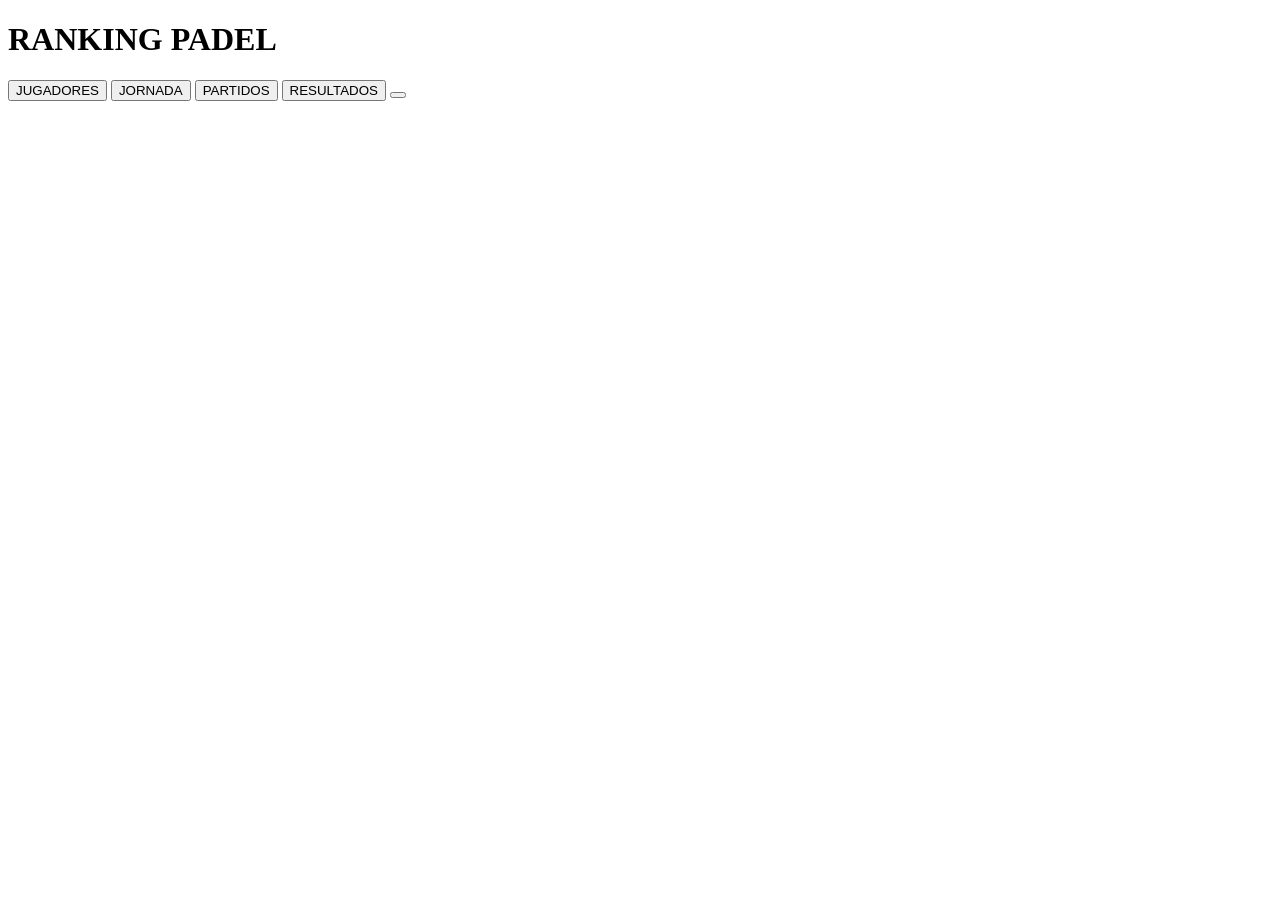
==== index.html @ 6f20046c "Update and rename INDEX.HTML to index.html" ====
<!DOCTYPE html>
<html lang="es">
<head>
    <meta charset="UTF-8">
    <title>Ranking Padel</title>
    <link rel="stylesheet" href="style.css">
</head>
<body>

<h1>RANKING PADEL</h1>

<div class="tabs">
    <button class="tab-btn active" data-tab="jugadores">JUGADORES</button>
    <button class="tab-btn" data-tab="jornada">JORNADA</button>
    <button class="tab-btn" data-tab="partidos">PARTIDOS</button>
    <button class="tab-btn" data-tab="resultados">RESULTADOS</button>
    <button class="tab-btn" data-tab="clasificacion">
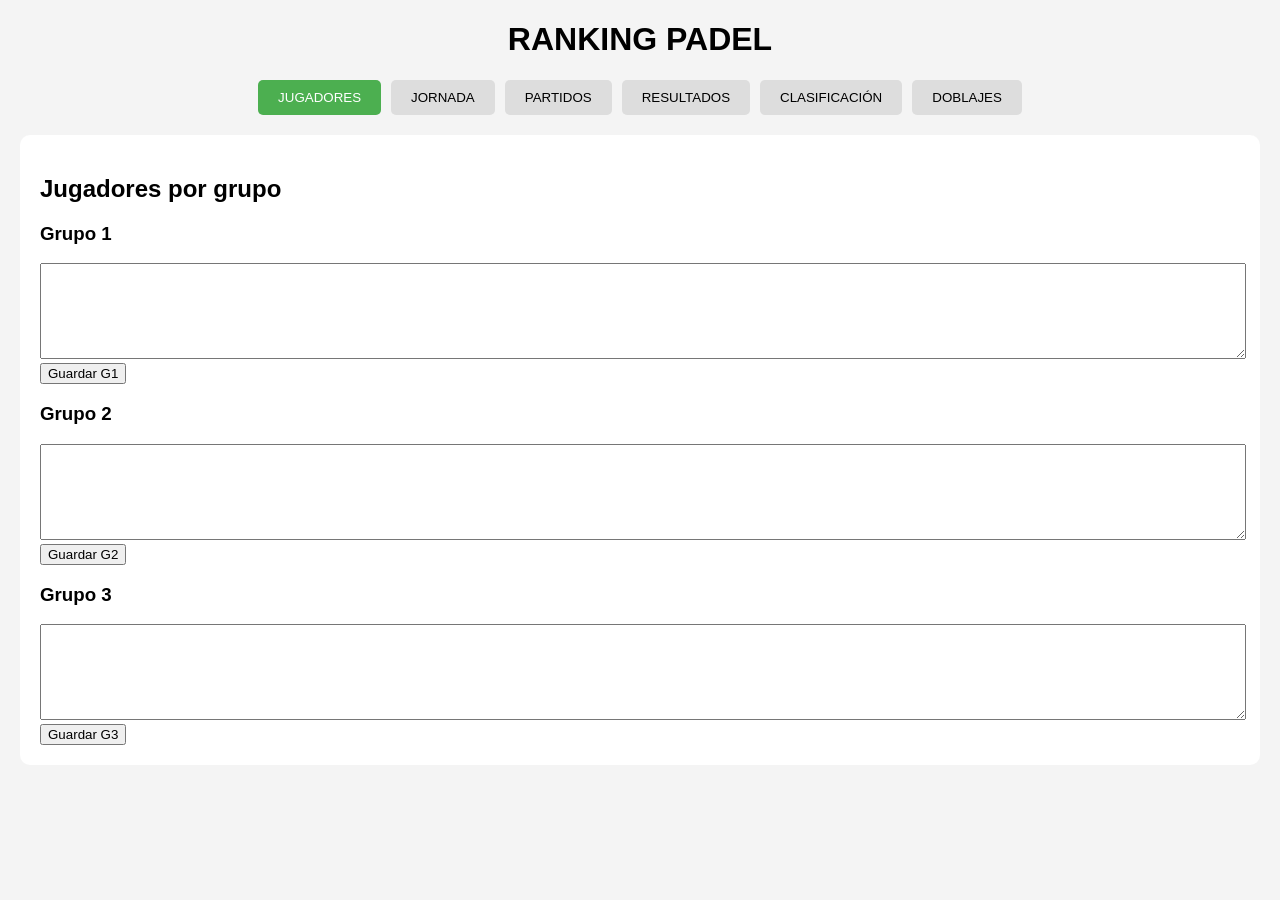
==== commit a3cb1958: "Update index.html" ====
--- a/index.html
+++ b/index.html
@@ -14,4 +14,44 @@
     <button class="tab-btn" data-tab="jornada">JORNADA</button>
     <button class="tab-btn" data-tab="partidos">PARTIDOS</button>
     <button class="tab-btn" data-tab="resultados">RESULTADOS</button>
-    <button class="tab-btn" data-tab="clasificacion">
+    <button class="tab-btn" data-tab="clasificacion">CLASIFICACIÓN</button>
+    <button class="tab-btn" data-tab="doblajes">DOBLAJES</button>
+</div>
+
+<!-- JUGADORES -->
+<div id="jugadores" class="tab active">
+    <h2>Jugadores por grupo</h2>
+
+    <h3>Grupo 1</h3>
+    <textarea id="jugadores-g1" rows="6"></textarea>
+    <button onclick="guardarJugadores('g1')">Guardar G1</button>
+
+    <h3>Grupo 2</h3>
+    <textarea id="jugadores-g2" rows="6"></textarea>
+    <button onclick="guardarJugadores('g2')">Guardar G2</button>
+
+    <h3>Grupo 3</h3>
+    <textarea id="jugadores-g3" rows="6"></textarea>
+    <button onclick="guardarJugadores('g3')">Guardar G3</button>
+</div>
+
+<!-- JORNADA -->
+<div id="jornada" class="tab">
+    <h2>Seleccionar jugadores para la jornada</h2>
+
+    <label>Fecha de la jornada:</label>
+    <input type="date" id="fecha-jornada">
+
+    <h3>Grupo 1</h3>
+    <div id="jornada-g1-list"></div>
+
+    <h3>Grupo 2</h3>
+    <div id="jornada-g2-list"></div>
+
+    <h3>Grupo 3</h3>
+    <div id="jornada-g3-list"></div>
+
+    <h3>Condiciones especiales</h3>
+    <textarea id="prompt-condiciones" rows="4"></textarea>
+
+    <button onclick="generarPartidos()">
--- a/style.css
+++ b/style.css
@@ -0,0 +1,66 @@
+body {
+    font-family: Arial, sans-serif;
+    margin: 20px;
+    background: #f4f4f4;
+}
+
+h1 {
+    text-align: center;
+}
+
+.tabs {
+    display: flex;
+    justify-content: center;
+    margin-bottom: 20px;
+}
+
+.tab-btn {
+    padding: 10px 20px;
+    margin: 0 5px;
+    cursor: pointer;
+    background: #ddd;
+    border: none;
+    border-radius: 5px;
+}
+
+.tab-btn.active {
+    background: #4CAF50;
+    color: white;
+}
+
+.tab {
+    display: none;
+    background: white;
+    padding: 20px;
+    border-radius: 10px;
+}
+
+.tab.active {
+    display: block;
+}
+
+textarea {
+    width: 100%;
+}
+
+table {
+    width: 100%;
+    border-collapse: collapse;
+    margin-top: 10px;
+}
+
+table, th, td {
+    border: 1px solid #aaa;
+}
+
+th, td {
+    padding: 5px;
+    text-align: center;
+}
+
+.group-block {
+    background: #e9e9e9;
+    padding: 10px;
+    margin-bottom: 10px;
+    border-radius: 8px;
+}
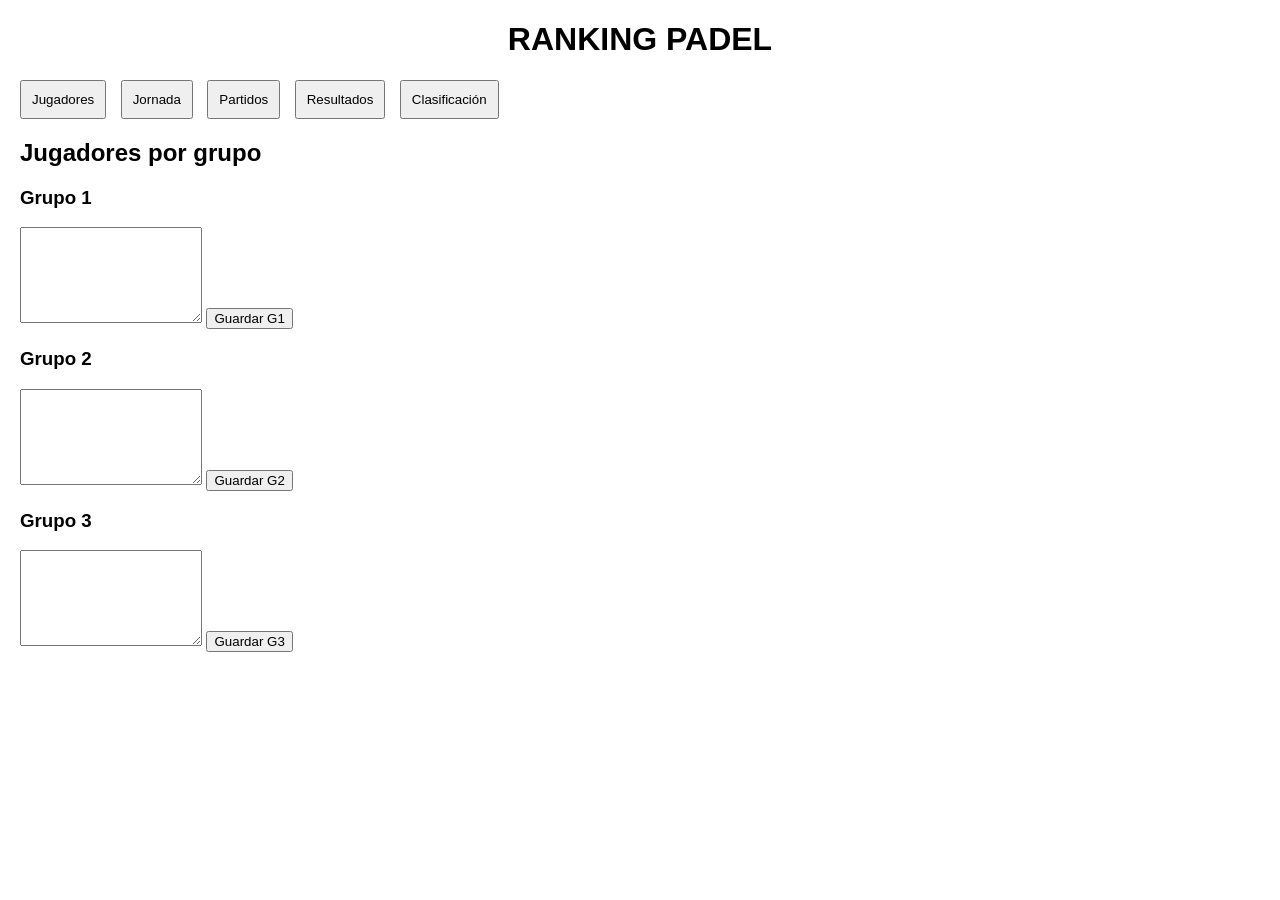
==== commit 7faaa635: "Add files via upload" ====
--- a/index.html
+++ b/index.html
@@ -5,53 +5,69 @@
     <title>Ranking Padel</title>
     <link rel="stylesheet" href="style.css">
 </head>
+
 <body>
 
-<h1>RANKING PADEL</h1>
+    <h1>RANKING PADEL</h1>
 
-<div class="tabs">
-    <button class="tab-btn active" data-tab="jugadores">JUGADORES</button>
-    <button class="tab-btn" data-tab="jornada">JORNADA</button>
-    <button class="tab-btn" data-tab="partidos">PARTIDOS</button>
-    <button class="tab-btn" data-tab="resultados">RESULTADOS</button>
-    <button class="tab-btn" data-tab="clasificacion">CLASIFICACIÓN</button>
-    <button class="tab-btn" data-tab="doblajes">DOBLAJES</button>
-</div>
+    <!-- NAV -->
+    <div class="tabs">
+        <button onclick="mostrarTab('jugadores')">Jugadores</button>
+        <button onclick="mostrarTab('jornada')">Jornada</button>
+        <button onclick="mostrarTab('partidos')">Partidos</button>
+        <button onclick="mostrarTab('resultados')">Resultados</button>
+        <button onclick="mostrarTab('clasificacion')">Clasificación</button>
+    </div>
 
-<!-- JUGADORES -->
-<div id="jugadores" class="tab active">
-    <h2>Jugadores por grupo</h2>
+    <!-- JUGADORES -->
+    <div id="jugadores" class="tab active">
+        <h2>Jugadores por grupo</h2>
 
-    <h3>Grupo 1</h3>
-    <textarea id="jugadores-g1" rows="6"></textarea>
-    <button onclick="guardarJugadores('g1')">Guardar G1</button>
+        <h3>Grupo 1</h3>
+        <textarea id="jugadores-g1" rows="6"></textarea>
+        <button onclick="guardarJugadores('g1')">Guardar G1</button>
 
-    <h3>Grupo 2</h3>
-    <textarea id="jugadores-g2" rows="6"></textarea>
-    <button onclick="guardarJugadores('g2')">Guardar G2</button>
+        <h3>Grupo 2</h3>
+        <textarea id="jugadores-g2" rows="6"></textarea>
+        <button onclick="guardarJugadores('g2')">Guardar G2</button>
 
-    <h3>Grupo 3</h3>
-    <textarea id="jugadores-g3" rows="6"></textarea>
-    <button onclick="guardarJugadores('g3')">Guardar G3</button>
-</div>
+        <h3>Grupo 3</h3>
+        <textarea id="jugadores-g3" rows="6"></textarea>
+        <button onclick="guardarJugadores('g3')">Guardar G3</button>
+    </div>
 
-<!-- JORNADA -->
-<div id="jornada" class="tab">
-    <h2>Seleccionar jugadores para la jornada</h2>
+    <!-- JORNADA -->
+    <div id="jornada" class="tab">
+        <h2>Seleccionar jugadores para la jornada</h2>
 
-    <label>Fecha de la jornada:</label>
-    <input type="date" id="fecha-jornada">
+        <label>Fecha de la jornada:</label>
+        <input type="date" id="fecha-jornada">
 
-    <h3>Grupo 1</h3>
-    <div id="jornada-g1-list"></div>
+        <h3>Selecciona jugadores del grupo</h3>
+        <div id="seleccion-jugadores"></div>
 
-    <h3>Grupo 2</h3>
-    <div id="jornada-g2-list"></div>
+        <button id="btn-generar-partido">Generar partido</button>
+    </div>
 
-    <h3>Grupo 3</h3>
-    <div id="jornada-g3-list"></div>
+    <!-- PARTIDOS -->
+    <div id="partidos" class="tab">
+        <h2>Partidos generados</h2>
+        <div id="partidos-contenido"></div>
+    </div>
 
-    <h3>Condiciones especiales</h3>
-    <textarea id="prompt-condiciones" rows="4"></textarea>
+    <!-- RESULTADOS -->
+    <div id="resultados" class="tab">
+        <h2>Resultados</h2>
+        <div id="resultados-contenido"></div>
+        <button onclick="guardarResultados()">Guardar resultados</button>
+    </div>
 
-    <button onclick="generarPartidos()">
+    <!-- CLASIFICACIÓN -->
+    <div id="clasificacion" class="tab">
+        <h2>Clasificación</h2>
+        <div id="clasificacion-contenido"></div>
+    </div>
+
+    <script src="app.js"></script>
+</body>
+</html>
--- a/style.css
+++ b/style.css
@@ -1,66 +1,64 @@
 body {
-    font-family: Arial, sans-serif;
+    font-family: Arial;
     margin: 20px;
-    background: #f4f4f4;
 }
 
 h1 {
     text-align: center;
 }
 
-.tabs {
-    display: flex;
-    justify-content: center;
-    margin-bottom: 20px;
-}
-
-.tab-btn {
-    padding: 10px 20px;
-    margin: 0 5px;
-    cursor: pointer;
-    background: #ddd;
-    border: none;
-    border-radius: 5px;
-}
-
-.tab-btn.active {
-    background: #4CAF50;
-    color: white;
+.tabs button {
+    margin-right: 10px;
+    padding: 10px;
 }
 
 .tab {
     display: none;
-    background: white;
-    padding: 20px;
-    border-radius: 10px;
 }
 
 .tab.active {
     display: block;
 }
 
-textarea {
-    width: 100%;
+/* Selección de jugadores */
+.fila-jugador {
+    display: flex;
+    align-items: center;
+    margin-bottom: 8px;
 }
 
+.nombre-jugador {
+    width: 150px;
+    font-weight: bold;
+}
+
+button.btn-juega,
+button.btn-dobla {
+    margin-right: 10px;
+    padding: 6px 12px;
+    border: 1px solid #444;
+    background: #eee;
+    cursor: pointer;
+}
+
+button.activo {
+    background: #4CAF50;
+    color: white;
+}
+
+/* Tablas */
 table {
     width: 100%;
     border-collapse: collapse;
-    margin-top: 10px;
-}
-
-table, th, td {
-    border: 1px solid #aaa;
+    margin-top: 15px;
 }
 
 th, td {
-    padding: 5px;
+    border: 1px solid #aaa;
+    padding: 8px;
     text-align: center;
 }
 
-.group-block {
-    background: #e9e9e9;
-    padding: 10px;
-    margin-bottom: 10px;
-    border-radius: 8px;
+th {
+    background: #ddd;
 }
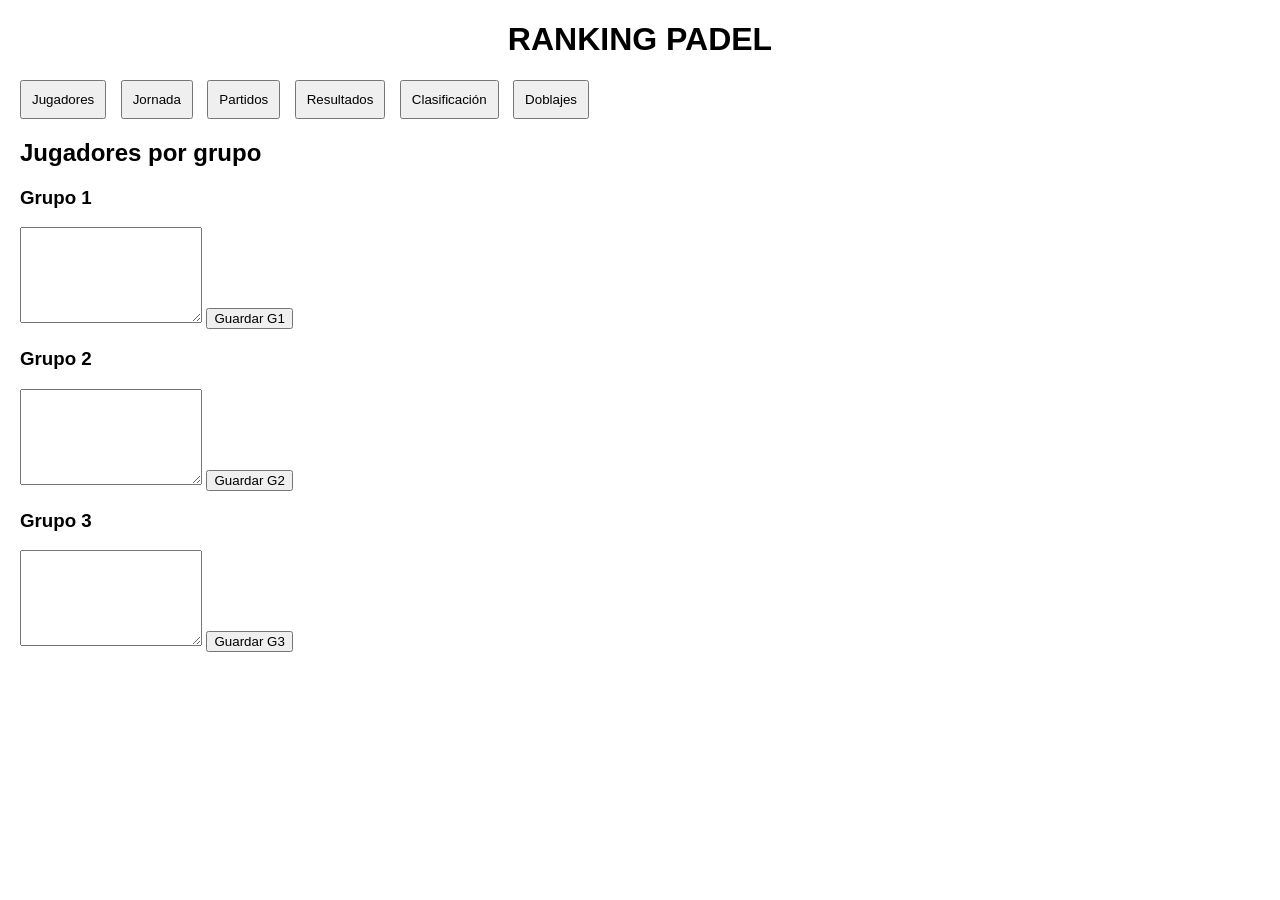
==== commit 7936d525: "Add files via upload" ====
--- a/index.html
+++ b/index.html
@@ -17,6 +17,7 @@
         <button onclick="mostrarTab('partidos')">Partidos</button>
         <button onclick="mostrarTab('resultados')">Resultados</button>
         <button onclick="mostrarTab('clasificacion')">Clasificación</button>
+        <button onclick="mostrarTab('doblajes')">Doblajes</button>
     </div>
 
     <!-- JUGADORES -->
@@ -43,7 +44,7 @@
         <label>Fecha de la jornada:</label>
         <input type="date" id="fecha-jornada">
 
-        <h3>Selecciona jugadores del grupo</h3>
+        <h3>Selecciona jugadores</h3>
         <div id="seleccion-jugadores"></div>
 
         <button id="btn-generar-partido">Generar partido</button>
@@ -68,6 +69,12 @@
         <div id="clasificacion-contenido"></div>
     </div>
 
+    <!-- DOBLAJES -->
+    <div id="doblajes" class="tab">
+        <h2>Listado de Doblajes</h2>
+        <div id="doblajes-contenido"></div>
+    </div>
+
     <script src="app.js"></script>
 </body>
 </html>
--- a/style.css
+++ b/style.css
@@ -20,18 +20,41 @@
     display: block;
 }
 
-/* Selección de jugadores */
+/* SEPARADORES DE GRUPO */
+.separador-grupo {
+    font-weight: bold;
+    padding: 8px;
+    margin-top: 15px;
+    margin-bottom: 5px;
+    border-radius: 4px;
+    color: white;
+}
+
+.separador-grupo.g1 {
+    background-color: #d9534f; /* rojo */
+}
+
+.separador-grupo.g2 {
+    background-color: #5cb85c; /* verde */
+}
+
+.separador-grupo.g3 {
+    background-color: #0275d8; /* azul */
+}
+
+/* Fila de jugador */
 .fila-jugador {
     display: flex;
     align-items: center;
-    margin-bottom: 8px;
+    margin-bottom: 6px;
 }
 
 .nombre-jugador {
-    width: 150px;
+    width: 180px;
     font-weight: bold;
 }
 
+/* Botones */
 button.btn-juega,
 button.btn-dobla {
     margin-right: 10px;
